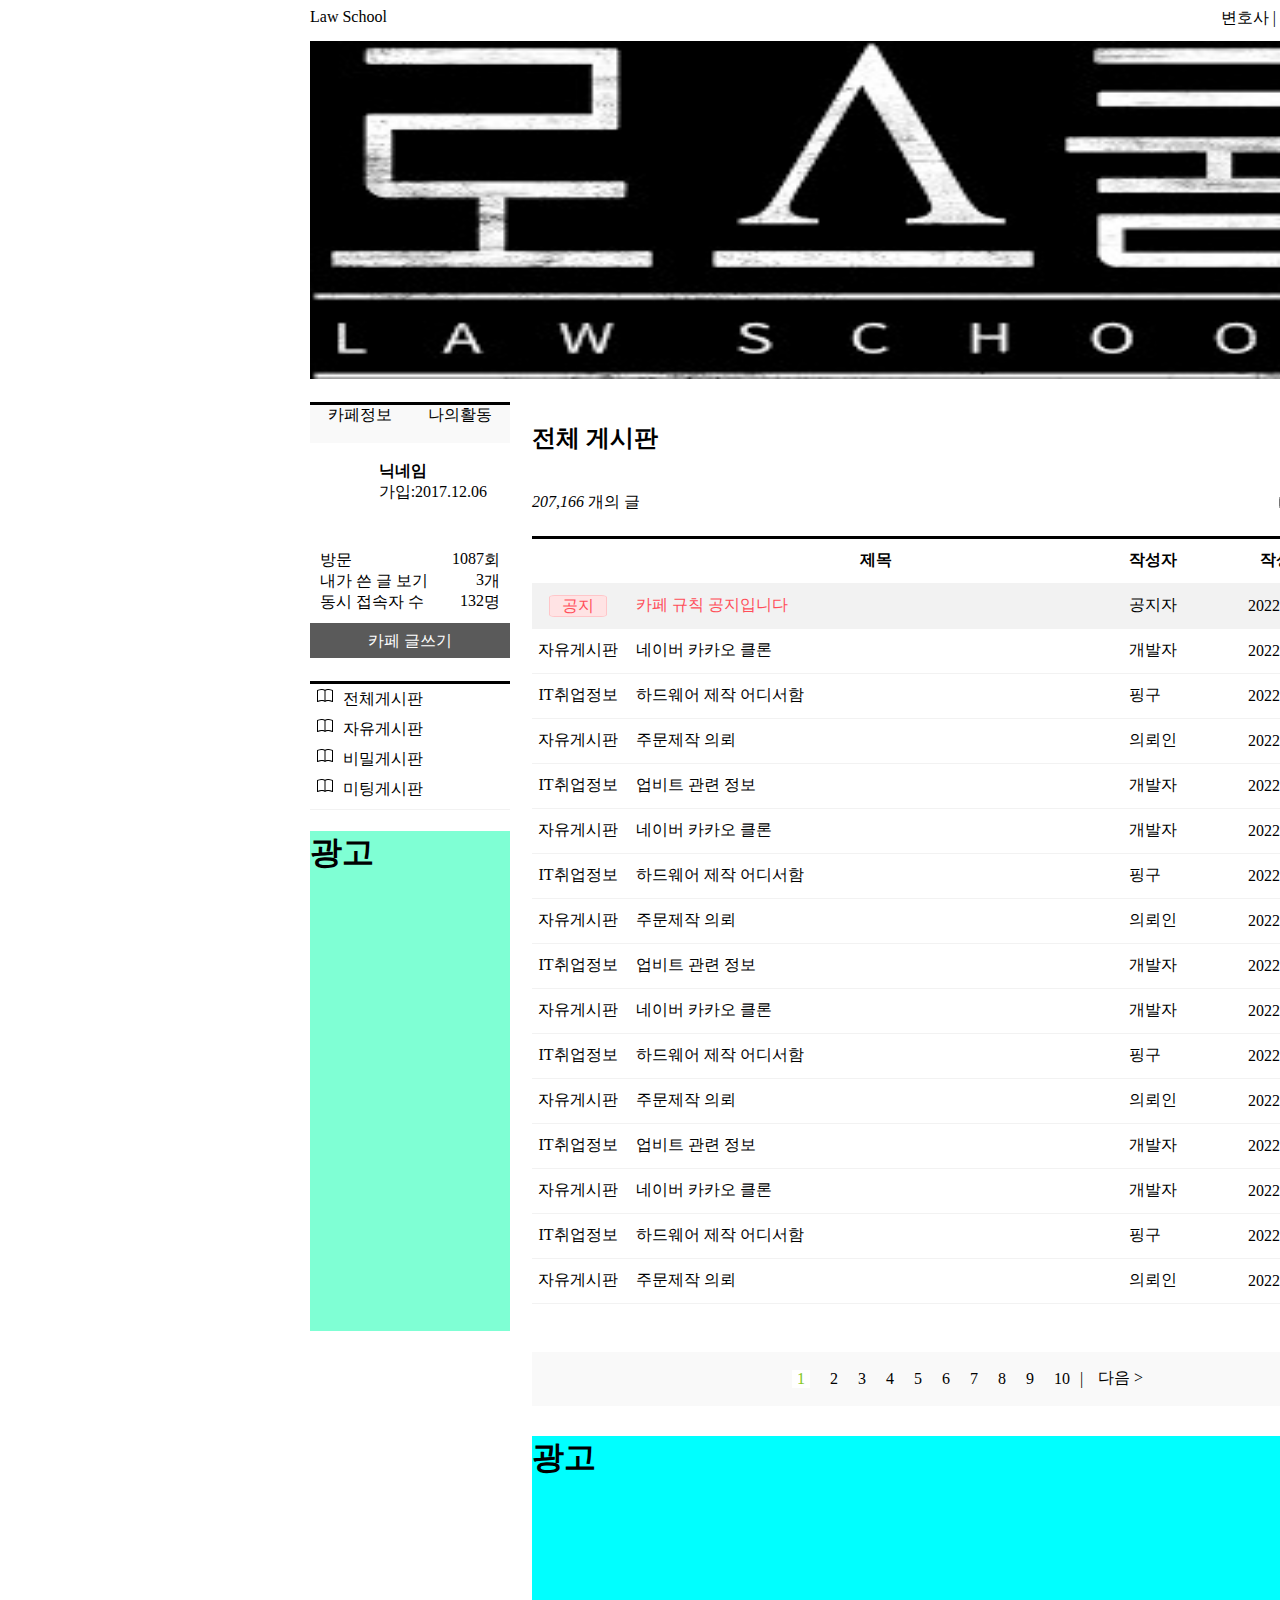
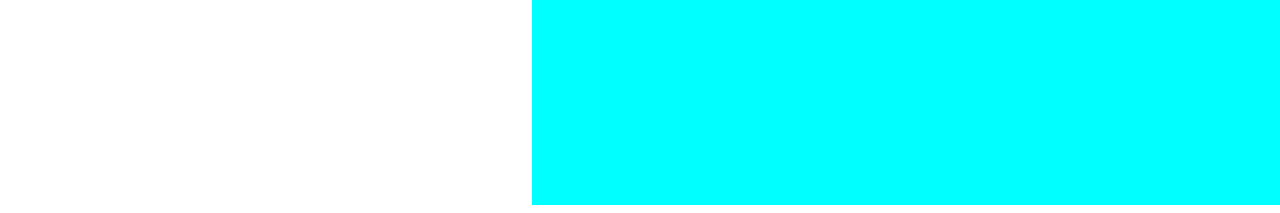
==== naver_clone/index.html @ ad4074c3 "second" ====
<!DOCTYPE html>
<html lang="en">
<head>
    <meta charset="UTF-8">
    <meta http-equiv="X-UA-Compatible" content="IE=edge">
    <meta name="viewport" content="width=device-width, initial-scale=1.0">
    <link rel="stylesheet" href="style.css">
    <title>Document</title>
</head>
<body>
    <div class="bigBody">
        <div class="header">
            <div class="header_first_child"> 
                <div>Law School</div>
                <div>변호사 | - | Law School | -</div>
            </div>
            <div class="header_second_child"> 
                <img class="header_img" src="로스쿨.jpg" alt="">
            </div>
        </div>
        <div class="sideAndMain">
            <div class="sideBar">
                <div class="sideBar_first">
                    <div><span>카페정보</span></div>
                    <div><span>나의활동</span></div>
                </div>
                <div class="sideBar_second">
                    <div class="sidBar_second_img"><img src="https://ssl.pstatic.net/static/cafe/cafe_pc/default/cafe_profile_70.png" alt=""></div>
                    <div class="sidBar_second_info">
                        <div style="font-weight: 700;">닉네임</div>
                        <div style="font-weight: 300;">가입:<span>2017.12.06</span></div>
                    </div>
                </div>
                <div class="sideBar_third">
                    <div>
                        <div>방문</div>
                        <div><span>1087</span>회</div>
                    </div>
                    <div>
                        <div>내가 쓴 글 보기</div>
                        <div><span>3</span>개</div>
                    </div>
                    <div>
                        <div>동시 접속자 수</div>
                        <div><span>132</span>명</div>
                    </div>
                    <a class="sideBar_third_button" href="#">카페 글쓰기</a>
                </div>
                <div class="sideBar_fourth">
                    <div><svg xmlns="http://www.w3.org/2000/svg" width="16" height="16" fill="currentColor" class="bi bi-book" viewBox="0 0 16 16">
                        <path d="M1 2.828c.885-.37 2.154-.769 3.388-.893 1.33-.134 2.458.063 3.112.752v9.746c-.935-.53-2.12-.603-3.213-.493-1.18.12-2.37.461-3.287.811V2.828zm7.5-.141c.654-.689 1.782-.886 3.112-.752 1.234.124 2.503.523 3.388.893v9.923c-.918-.35-2.107-.692-3.287-.81-1.094-.111-2.278-.039-3.213.492V2.687zM8 1.783C7.015.936 5.587.81 4.287.94c-1.514.153-3.042.672-3.994 1.105A.5.5 0 0 0 0 2.5v11a.5.5 0 0 0 .707.455c.882-.4 2.303-.881 3.68-1.02 1.409-.142 2.59.087 3.223.877a.5.5 0 0 0 .78 0c.633-.79 1.814-1.019 3.222-.877 1.378.139 2.8.62 3.681 1.02A.5.5 0 0 0 16 13.5v-11a.5.5 0 0 0-.293-.455c-.952-.433-2.48-.952-3.994-1.105C10.413.809 8.985.936 8 1.783z"/>
                      </svg><a href="#">전체게시판</a></div>
                    <div><svg xmlns="http://www.w3.org/2000/svg" width="16" height="16" fill="currentColor" class="bi bi-book" viewBox="0 0 16 16">
                        <path d="M1 2.828c.885-.37 2.154-.769 3.388-.893 1.33-.134 2.458.063 3.112.752v9.746c-.935-.53-2.12-.603-3.213-.493-1.18.12-2.37.461-3.287.811V2.828zm7.5-.141c.654-.689 1.782-.886 3.112-.752 1.234.124 2.503.523 3.388.893v9.923c-.918-.35-2.107-.692-3.287-.81-1.094-.111-2.278-.039-3.213.492V2.687zM8 1.783C7.015.936 5.587.81 4.287.94c-1.514.153-3.042.672-3.994 1.105A.5.5 0 0 0 0 2.5v11a.5.5 0 0 0 .707.455c.882-.4 2.303-.881 3.68-1.02 1.409-.142 2.59.087 3.223.877a.5.5 0 0 0 .78 0c.633-.79 1.814-1.019 3.222-.877 1.378.139 2.8.62 3.681 1.02A.5.5 0 0 0 16 13.5v-11a.5.5 0 0 0-.293-.455c-.952-.433-2.48-.952-3.994-1.105C10.413.809 8.985.936 8 1.783z"/>
                      </svg><a href="#">자유게시판</a></div>
                    <div><svg xmlns="http://www.w3.org/2000/svg" width="16" height="16" fill="currentColor" class="bi bi-book" viewBox="0 0 16 16">
                        <path d="M1 2.828c.885-.37 2.154-.769 3.388-.893 1.33-.134 2.458.063 3.112.752v9.746c-.935-.53-2.12-.603-3.213-.493-1.18.12-2.37.461-3.287.811V2.828zm7.5-.141c.654-.689 1.782-.886 3.112-.752 1.234.124 2.503.523 3.388.893v9.923c-.918-.35-2.107-.692-3.287-.81-1.094-.111-2.278-.039-3.213.492V2.687zM8 1.783C7.015.936 5.587.81 4.287.94c-1.514.153-3.042.672-3.994 1.105A.5.5 0 0 0 0 2.5v11a.5.5 0 0 0 .707.455c.882-.4 2.303-.881 3.68-1.02 1.409-.142 2.59.087 3.223.877a.5.5 0 0 0 .78 0c.633-.79 1.814-1.019 3.222-.877 1.378.139 2.8.62 3.681 1.02A.5.5 0 0 0 16 13.5v-11a.5.5 0 0 0-.293-.455c-.952-.433-2.48-.952-3.994-1.105C10.413.809 8.985.936 8 1.783z"/>
                      </svg><a href="#">비밀게시판</a></div>
                    <div><svg xmlns="http://www.w3.org/2000/svg" width="16" height="16" fill="currentColor" class="bi bi-book" viewBox="0 0 16 16">
                        <path d="M1 2.828c.885-.37 2.154-.769 3.388-.893 1.33-.134 2.458.063 3.112.752v9.746c-.935-.53-2.12-.603-3.213-.493-1.18.12-2.37.461-3.287.811V2.828zm7.5-.141c.654-.689 1.782-.886 3.112-.752 1.234.124 2.503.523 3.388.893v9.923c-.918-.35-2.107-.692-3.287-.81-1.094-.111-2.278-.039-3.213.492V2.687zM8 1.783C7.015.936 5.587.81 4.287.94c-1.514.153-3.042.672-3.994 1.105A.5.5 0 0 0 0 2.5v11a.5.5 0 0 0 .707.455c.882-.4 2.303-.881 3.68-1.02 1.409-.142 2.59.087 3.223.877a.5.5 0 0 0 .78 0c.633-.79 1.814-1.019 3.222-.877 1.378.139 2.8.62 3.681 1.02A.5.5 0 0 0 16 13.5v-11a.5.5 0 0 0-.293-.455c-.952-.433-2.48-.952-3.994-1.105C10.413.809 8.985.936 8 1.783z"/>
                      </svg><a href="#">미팅게시판</a></div>
                </div>
                <div class="sidbar_advertise">
                    <h1>광고</h1>
                </div>
            </div>
            <div class="main">
                <h2>전체 게시판</h1>
                <div class="main_title">
                    <div>
                        <span class="main_totlal">
                            <em>207,166</em>
                           개의 글
                        </span>
                    </div>
                    <div> 
                        <input type="checkbox" id="notice_hidden">
                        <label for="notice_hidden">공지 숨기기</label>
                    </div>
                </div>
                <div class="main_article_boarder">
                    <table class="table_solid_form">
                        <tr>
                        <th></th>
                        <th>제목</th>
                        <th>작성자</th>
                        <th>작성일</th>
                        <th>조회</th>
                        </tr>
                        <tr class="tr_alarm_for" id="alarm">
                            <td class="th_type alarm_color make_center"><div class="td_strong">공지</div></td>
                            <td class="th_title">
                                <a class="alarm_color" href="#">카페 규칙 공지입니다</a>
                            </td>
                            <td class="th_writer">공지자</td>
                            <td class="th_date">2022.12.23</td>
                            <td class="th_lookup">1230</td>
                        </tr>
                        <tr>
                            <td class="th_type">자유게시판</td>
                            <td class="th_title">
                                <a href="#"> 네이버 카카오 클론</a>
                            </td>
                            <td class="th_writer">개발자</td>
                            <td class="th_date">2022.12.23</td>
                            <td class="th_lookup">123</td>
                        </tr>
                        <tr>
                            <td class="th_type">IT취업정보</td>
                            <td class="th_title">
                                <a href="#"> 하드웨어 제작 어디서함</a>
                            </td>
                            <td class="th_writer">핑구</td>
                            <td class="th_date">2022.12.23</td>
                            <td class="th_lookup">13</td>
                        </tr>
                        <tr>
                            <td class="th_type">자유게시판</td>
                            <td class="th_title">
                                <a href="#"> 주문제작 의뢰</a>
                            </td>
                            <td class="th_writer">의뢰인</td>
                            <td class="th_date">2022.12.23</td>
                            <td class="th_lookup">3</td>
                        </tr>
                        <tr>
                            <td class="th_type">IT취업정보</td>
                            <td class="th_title">
                                <a href="#"> 업비트 관련 정보</a>
                            </td>
                            <td class="th_writer">개발자</td>
                            <td class="th_date">2022.12.23</td>
                            <td class="th_lookup">123</td>
                        </tr> <tr>
                            <td class="th_type">자유게시판</td>
                            <td class="th_title">
                                <a href="#"> 네이버 카카오 클론</a>
                            </td>
                            <td class="th_writer">개발자</td>
                            <td class="th_date">2022.12.23</td>
                            <td class="th_lookup">123</td>
                        </tr>
                        <tr>
                            <td class="th_type">IT취업정보</td>
                            <td class="th_title">
                                <a href="#"> 하드웨어 제작 어디서함</a>
                            </td>
                            <td class="th_writer">핑구</td>
                            <td class="th_date">2022.12.23</td>
                            <td class="th_lookup">13</td>
                        </tr>
                        <tr>
                            <td class="th_type">자유게시판</td>
                            <td class="th_title">
                                <a href="#"> 주문제작 의뢰</a>
                            </td>
                            <td class="th_writer">의뢰인</td>
                            <td class="th_date">2022.12.23</td>
                            <td class="th_lookup">3</td>
                        </tr>
                        <tr>
                            <td class="th_type">IT취업정보</td>
                            <td class="th_title">
                                <a href="#"> 업비트 관련 정보</a>
                            </td>
                            <td class="th_writer">개발자</td>
                            <td class="th_date">2022.12.23</td>
                            <td class="th_lookup">123</td>
                        </tr> <tr>
                            <td class="th_type">자유게시판</td>
                            <td class="th_title">
                                <a href="#"> 네이버 카카오 클론</a>
                            </td>
                            <td class="th_writer">개발자</td>
                            <td class="th_date">2022.12.23</td>
                            <td class="th_lookup">123</td>
                        </tr>
                        <tr>
                            <td class="th_type">IT취업정보</td>
                            <td class="th_title">
                                <a href="#"> 하드웨어 제작 어디서함</a>
                            </td>
                            <td class="th_writer">핑구</td>
                            <td class="th_date">2022.12.23</td>
                            <td class="th_lookup">13</td>
                        </tr>
                        <tr>
                            <td class="th_type">자유게시판</td>
                            <td class="th_title">
                                <a href="#"> 주문제작 의뢰</a>
                            </td>
                            <td class="th_writer">의뢰인</td>
                            <td class="th_date">2022.12.23</td>
                            <td class="th_lookup">3</td>
                        </tr>
                        <tr>
                            <td class="th_type">IT취업정보</td>
                            <td class="th_title">
                                <a href="#"> 업비트 관련 정보</a>
                            </td>
                            <td class="th_writer">개발자</td>
                            <td class="th_date">2022.12.23</td>
                            <td class="th_lookup">123</td>
                        </tr> <tr>
                            <td class="th_type">자유게시판</td>
                            <td class="th_title">
                                <a href="#"> 네이버 카카오 클론</a>
                            </td>
                            <td class="th_writer">개발자</td>
                            <td class="th_date">2022.12.23</td>
                            <td class="th_lookup">123</td>
                        </tr>
                        <tr>
                            <td class="th_type">IT취업정보</td>
                            <td class="th_title">
                                <a href="#"> 하드웨어 제작 어디서함</a>
                            </td>
                            <td class="th_writer">핑구</td>
                            <td class="th_date">2022.12.23</td>
                            <td class="th_lookup">13</td>
                        </tr>
                        <tr>
                            <td class="th_type">자유게시판</td>
                            <td class="th_title">
                                <a href="#"> 주문제작 의뢰</a>
                            </td>
                            <td class="th_writer">의뢰인</td>
                            <td class="th_date">2022.12.23</td>
                            <td class="th_lookup">3</td>
                        </tr>
                       
                    </table>
                </div>
                <div class="main_bottom">
                    <a class="number_of_page in_page" href="#">1</a>
                    <a class="number_of_page" href="#">2</a>
                    <a class="number_of_page" href="#">3</a>
                    <a class="number_of_page" href="#">4</a>
                    <a class="number_of_page" href="#">5</a>
                    <a class="number_of_page" href="#">6</a>
                    <a class="number_of_page" href="#">7</a>
                    <a class="number_of_page" href="#">8</a>
                    <a class="number_of_page" href="#">9</a>
                    <a class="number_of_page" href="#">10</a>
                    <span>|</span>
                    <a class="next_page" href="#">다음 ></a>
                </div>
                <div class="advertise_bottom"><h1>광고</h1></div>
            </div>
            <div class="left-advertise">
                <h1>광고</h1>
            </div>
        </div>
    
    </div>
    <script src="infor.js"></script>
</body>
</html>
---- naver_clone/style.css ----
a {
  color: black;
  text-decoration-line: none;
}
a:hover {
  text-decoration-line: underline;
}
.hidden {
  display: none;
}
.bigBody {
  margin-left: 302px;
  margin-right: 302px;
  width: 1300px;
  height: 100%;
}
.header {
  width: 1080px;
  height: 372px;
  margin-bottom: 22px;
}
.header_first_child {
  height: 33px;
  width: 1080px;
  display: flex;
  justify-content: space-between;
}
.header_img {
  width: 1080px;
  height: 338px;
}
.sideAndMain {
  display: flex;
}
.sideBar {
  width: 200px;
  margin-right: 22px;
}

.main {
  width: 861px;
}

.main_title {
  width: 861px;
  height: 46px;
  display: flex;
  justify-content: space-between;
  padding-bottom: 10px;
  padding-top: 6px;
  position: relative;
}
.main_totlal {
  position: absolute;
  top: 18px;
}
.main_title div:nth-child(2) {
  width: 118px;
  height: 46px;
  display: flex;
  align-items: center;
}

.main_article_boarder {
  border-top: solid;
}

.main_article_boarder th:nth-child(1) {
  width: 90px;
  height: 42px;
}

.main_article_boarder th:nth-child(2) {
  width: 515px;
}

.main_article_boarder th:nth-child(3) {
  width: 118px;
  text-align: left;
}

.main_article_boarder th:nth-child(4) {
  width: 80px;
}

.main_article_boarder th:nth-child(5) {
  width: 68px;
}

.th_type {
  width: 90px;
  height: 42px;
  text-align: center;
}

.th_title {
  padding-left: 12px;
  width: 515px;
}

.th_writer {
  width: 118px;
}

.th_date {
  width: 80px;
  text-align: center;
}

.th_lookup {
  width: 68px;
  text-align: center;
}

.table_solid_form {
  border-collapse: collapse;
}

.main_article_boarder tr {
  border-bottom: 1px solid #f2f2f2;
}

.tr_alarm_for {
  background-color: #f2f2f2;
}
.alarm_color {
  color: #ff4e59;
}
.td_strong {
  border-radius: 10%;
  width: 56px;
  height: 20px;
  background-color: #ffe3e4;
  border: 1px solid #ffc6c9;
}
.make_center {
  display: flex;
  justify-content: center;
  align-items: center;
}

.main_bottom {
  height: 54px;
  width: 861px;
  background-color: #f9f9f9;
  margin-top: 48px;
  display: flex;
  justify-content: center;
  align-items: center;
}

.number_of_page {
  margin-left: 10px;
  margin-right: 10px;
}

.in_page {
  padding-left: 5px;
  padding-right: 5px;
  color: rgb(134, 199, 37);
  background-color: white;
}

.next_page {
  margin-left: 15px;
}

.advertise_bottom {
  width: 856px;
  height: 369px;
  background-color: aqua;
  margin-top: 30px;
}

.sideBar_first {
  border-top: solid;
  width: 200px;
  height: 38px;
  background-color: #f9f9f9;
  display: flex;
  justify-content: space-around;
}

.sideBar_second {
  border-top: #f9f9f9;
  width: 200px;
  height: 77px;
  display: flex;
  justify-content: space-around;
  align-items: center;
}

.sideBar_third {
  width: 200px;
  height: 111px;
  padding-top: 30px;
  margin-bottom: 20px;
}
.sideBar_third div:nth-child(n) {
  display: flex;
  justify-content: space-between;
  padding-left: 5px;
  padding-right: 5px;
}

.sideBar_third_button {
  margin-top: 10px;
  width: 200px;
  height: 35px;
  background-color: #5a5a5a;
  display: block;
  text-align: center;
  line-height: 35px;
  color: white;
}

.sideBar_fourth {
  border-top: solid;
  border-bottom: 1px solid #f2f2f2;
  padding-bottom: 5px;
  width: 200px;
}

.sideBar_fourth div:nth-child(n) {
  width: 200px;
  height: 30px;
  line-height: 30px;
  margin-left: 7px;
}

.sideBar_fourth div a:nth-child(n) {
  margin-left: 10px;
}

.sidbar_advertise {
  width: 200px;
  height: 500px;
  background-color: aquamarine;
}
.left-advertise {
  margin-left: 15px;
  width: 200px;
  height: 700px;
  background-color: antiquewhite;
}
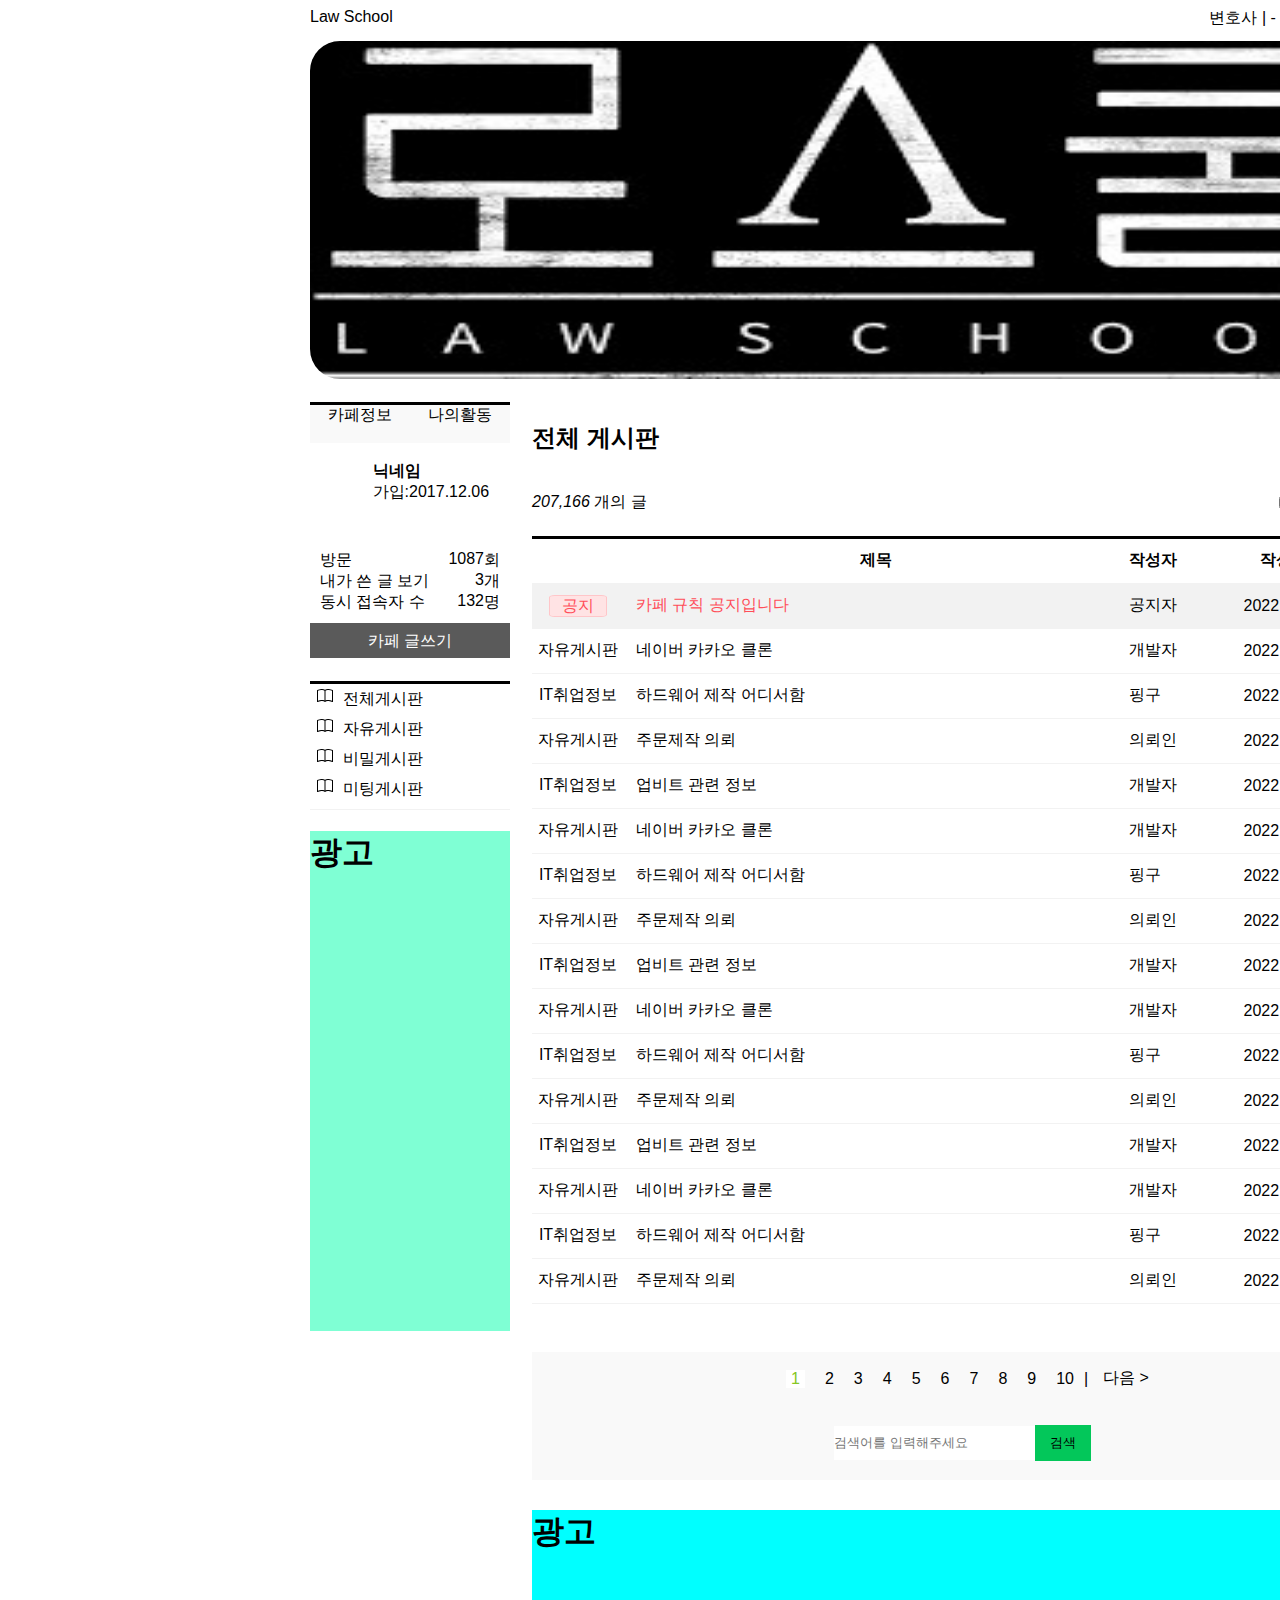
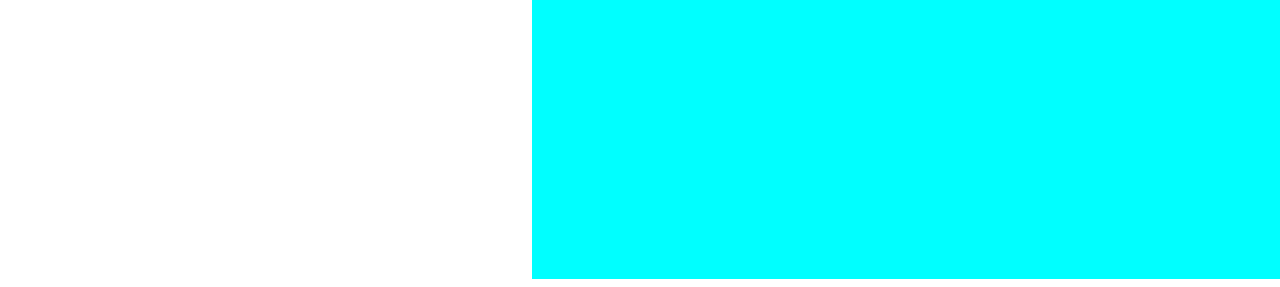
==== commit 47567cf5: "33" ====
--- a/naver_clone/index.html
+++ b/naver_clone/index.html
@@ -4,7 +4,7 @@
     <meta charset="UTF-8">
     <meta http-equiv="X-UA-Compatible" content="IE=edge">
     <meta name="viewport" content="width=device-width, initial-scale=1.0">
-    <link rel="stylesheet" href="style.css">
+    <link rel="stylesheet" href="css/style.css">
     <title>Document</title>
 </head>
 <body>
@@ -15,7 +15,7 @@
                 <div>변호사 | - | Law School | -</div>
             </div>
             <div class="header_second_child"> 
-                <img class="header_img" src="로스쿨.jpg" alt="">
+                <img class="header_img" src="img/로스쿨.jpg" alt="">
             </div>
         </div>
         <div class="sideAndMain">
@@ -44,7 +44,7 @@
                         <div>동시 접속자 수</div>
                         <div><span>132</span>명</div>
                     </div>
-                    <a class="sideBar_third_button" href="#">카페 글쓰기</a>
+                    <a class="sideBar_third_button" href="write.html">카페 글쓰기</a>
                 </div>
                 <div class="sideBar_fourth">
                     <div><svg xmlns="http://www.w3.org/2000/svg" width="16" height="16" fill="currentColor" class="bi bi-book" viewBox="0 0 16 16">
@@ -99,7 +99,7 @@
                         <tr>
                             <td class="th_type">자유게시판</td>
                             <td class="th_title">
-                                <a href="#"> 네이버 카카오 클론</a>
+                                <a href="lookup.html"> 네이버 카카오 클론</a>
                             </td>
                             <td class="th_writer">개발자</td>
                             <td class="th_date">2022.12.23</td>
@@ -245,6 +245,12 @@
                     <span>|</span>
                     <a class="next_page" href="#">다음 ></a>
                 </div>
+                <div class="main_search">
+                    <form action="#">
+                        <input placeholder="검색어를 입력해주세요" id="search_id"type="text" required>
+                        <input type="submit" value="검색">
+                    </form>
+                </div>
                 <div class="advertise_bottom"><h1>광고</h1></div>
             </div>
             <div class="left-advertise">
@@ -253,6 +259,6 @@
         </div>
     
     </div>
-    <script src="infor.js"></script>
+    <script src="js/infor.js"></script>
 </body>
 </html>--- a/naver_clone/css/style.css
+++ b/naver_clone/css/style.css
@@ -0,0 +1,281 @@
+input:focus,
+select:focus,
+option:focus,
+textarea:focus,
+button:focus {
+  outline: none;
+}
+body {
+  font-family: "Apple SD Gothic Neo", "맑은 고딕", "Malgun Gothic", 돋움, dotum,
+    sans-serif;
+}
+a {
+  color: black;
+  text-decoration-line: none;
+}
+a:hover {
+  text-decoration-line: underline;
+}
+.hidden {
+  display: none;
+}
+.bigBody {
+  margin-left: 302px;
+  margin-right: 302px;
+  width: 1300px;
+  height: 100%;
+}
+.header {
+  width: 1080px;
+  height: 372px;
+  margin-bottom: 22px;
+}
+.header_first_child {
+  height: 33px;
+  width: 1080px;
+  display: flex;
+  justify-content: space-between;
+}
+.header_img {
+  width: 1080px;
+  height: 338px;
+  border-radius: 30px;
+}
+.sideAndMain {
+  display: flex;
+}
+.sideBar {
+  width: 200px;
+  margin-right: 22px;
+}
+
+.main {
+  width: 861px;
+}
+
+.main_title {
+  width: 861px;
+  height: 46px;
+  display: flex;
+  justify-content: space-between;
+  padding-bottom: 10px;
+  padding-top: 6px;
+  position: relative;
+}
+.main_totlal {
+  position: absolute;
+  top: 18px;
+}
+.main_title div:nth-child(2) {
+  width: 118px;
+  height: 46px;
+  display: flex;
+  align-items: center;
+}
+
+.main_article_boarder {
+  border-top: solid;
+}
+
+.main_article_boarder th:nth-child(1) {
+  width: 90px;
+  height: 42px;
+}
+
+.main_article_boarder th:nth-child(2) {
+  width: 515px;
+}
+
+.main_article_boarder th:nth-child(3) {
+  width: 118px;
+  text-align: left;
+}
+
+.main_article_boarder th:nth-child(4) {
+  width: 80px;
+}
+
+.main_article_boarder th:nth-child(5) {
+  width: 68px;
+}
+
+.th_type {
+  width: 90px;
+  height: 42px;
+  text-align: center;
+}
+
+.th_title {
+  padding-left: 12px;
+  width: 515px;
+}
+
+.th_writer {
+  width: 118px;
+}
+
+.th_date {
+  width: 80px;
+  text-align: center;
+}
+
+.th_lookup {
+  width: 68px;
+  text-align: center;
+}
+
+.table_solid_form {
+  border-collapse: collapse;
+}
+
+.main_article_boarder tr {
+  border-bottom: 1px solid #f2f2f2;
+}
+
+.tr_alarm_for {
+  background-color: #f2f2f2;
+}
+.alarm_color {
+  color: #ff4e59;
+}
+.td_strong {
+  border-radius: 10%;
+  width: 56px;
+  height: 20px;
+  background-color: #ffe3e4;
+  border: 1px solid #ffc6c9;
+}
+.make_center {
+  display: flex;
+  justify-content: center;
+  align-items: center;
+}
+
+.main_bottom {
+  height: 54px;
+  width: 861px;
+  background-color: #f9f9f9;
+  margin-top: 48px;
+  display: flex;
+  justify-content: center;
+  align-items: center;
+}
+
+.number_of_page {
+  margin-left: 10px;
+  margin-right: 10px;
+}
+
+.in_page {
+  padding-left: 5px;
+  padding-right: 5px;
+  color: rgb(134, 199, 37);
+  background-color: white;
+}
+
+.next_page {
+  margin-left: 15px;
+}
+
+.advertise_bottom {
+  width: 856px;
+  height: 369px;
+  background-color: aqua;
+  margin-top: 30px;
+}
+
+.sideBar_first {
+  border-top: solid;
+  width: 200px;
+  height: 38px;
+  background-color: #f9f9f9;
+  display: flex;
+  justify-content: space-around;
+}
+
+.sideBar_second {
+  border-top: #f9f9f9;
+  width: 200px;
+  height: 77px;
+  display: flex;
+  justify-content: space-around;
+  align-items: center;
+}
+
+.sideBar_third {
+  width: 200px;
+  height: 111px;
+  padding-top: 30px;
+  margin-bottom: 20px;
+}
+.sideBar_third div:nth-child(n) {
+  display: flex;
+  justify-content: space-between;
+  padding-left: 5px;
+  padding-right: 5px;
+}
+
+.sideBar_third_button {
+  margin-top: 10px;
+  width: 200px;
+  height: 35px;
+  background-color: #5a5a5a;
+  display: block;
+  text-align: center;
+  line-height: 35px;
+  color: white;
+}
+
+.sideBar_fourth {
+  border-top: solid;
+  border-bottom: 1px solid #f2f2f2;
+  padding-bottom: 5px;
+  width: 200px;
+}
+
+.sideBar_fourth div:nth-child(n) {
+  width: 200px;
+  height: 30px;
+  line-height: 30px;
+  margin-left: 7px;
+}
+
+.sideBar_fourth div a:nth-child(n) {
+  margin-left: 10px;
+}
+
+.sidbar_advertise {
+  width: 200px;
+  height: 500px;
+  background-color: aquamarine;
+}
+.left-advertise {
+  margin-left: 15px;
+  width: 200px;
+  height: 700px;
+  background-color: antiquewhite;
+}
+
+.main_search form {
+  height: 74px;
+  background-color: #f9f9f9;
+  display: flex;
+  justify-content: center;
+  align-items: center;
+  border-top: 1px #f2f2f2;
+  width: 861px;
+}
+
+.main_search form input:nth-child(1) {
+  width: 201px;
+  height: 34px;
+  border: 0px;
+  padding: 0px;
+  border-color: antiquewhite;
+}
+.main_search form input:nth-child(2) {
+  width: 56px;
+  height: 36px;
+  background-color: #03c75a;
+  border: 0px;
+}
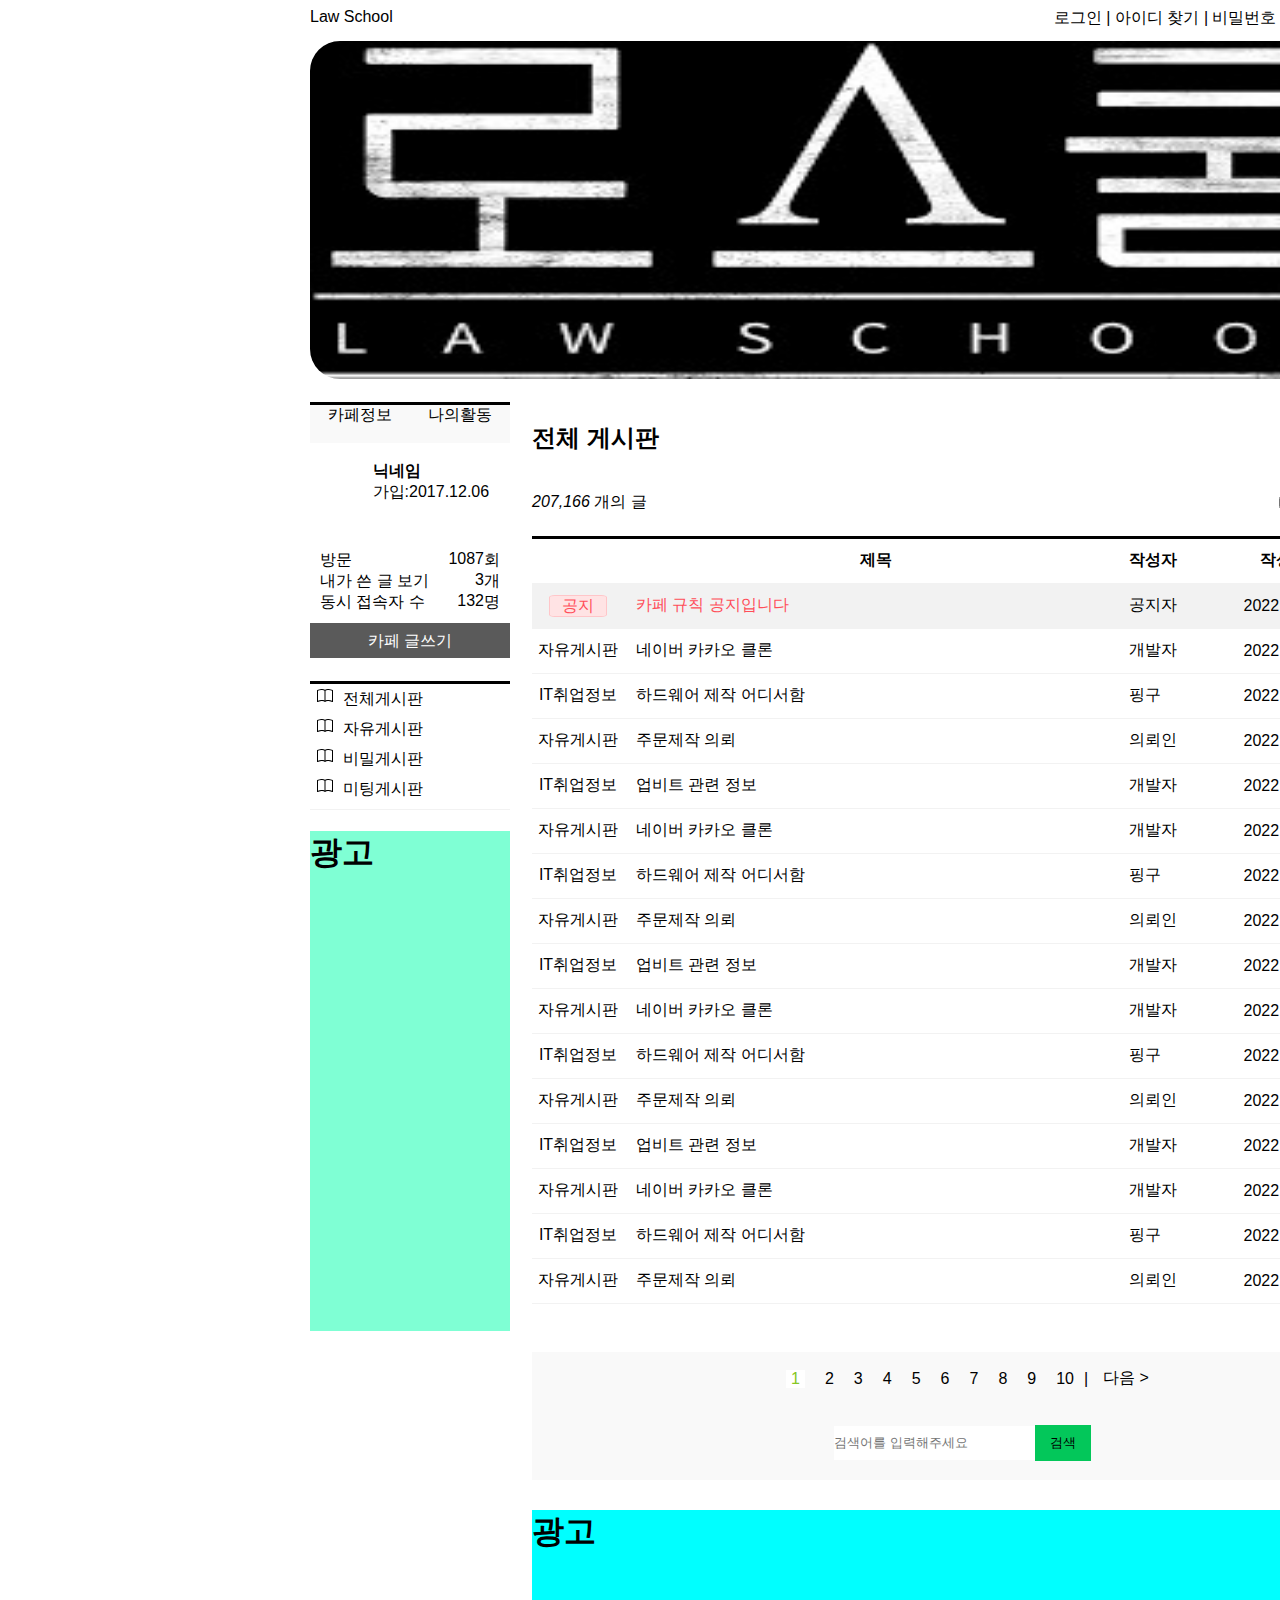
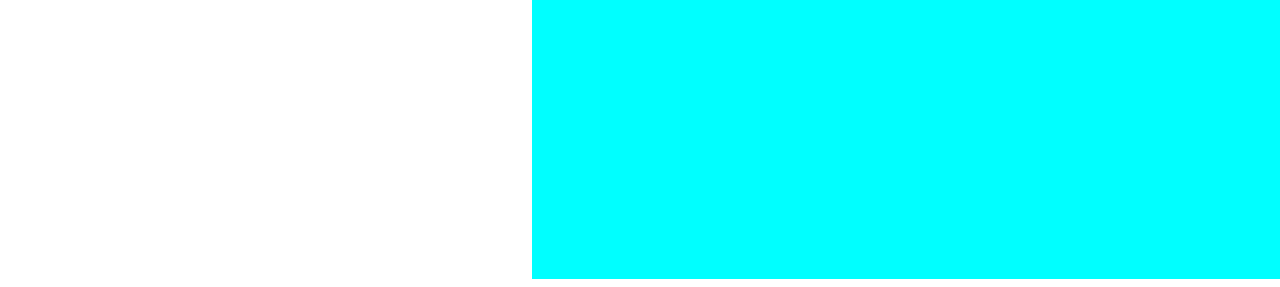
==== commit 2877c922: "3a" ====
--- a/naver_clone/index.html
+++ b/naver_clone/index.html
@@ -12,7 +12,15 @@
         <div class="header">
             <div class="header_first_child"> 
                 <div>Law School</div>
-                <div>변호사 | - | Law School | -</div>
+                <div>
+                    <a href="login.html">로그인</a>
+                    <span>|</span>
+                    <a href="#">아이디 찾기</a>
+                    <span>|</span>
+                    <a href="#">비밀번호 찾기</a>
+                    <span>|</span>
+                    <a href="sign.html">회원가입</a>
+                </div>
             </div>
             <div class="header_second_child"> 
                 <img class="header_img" src="img/로스쿨.jpg" alt="">
